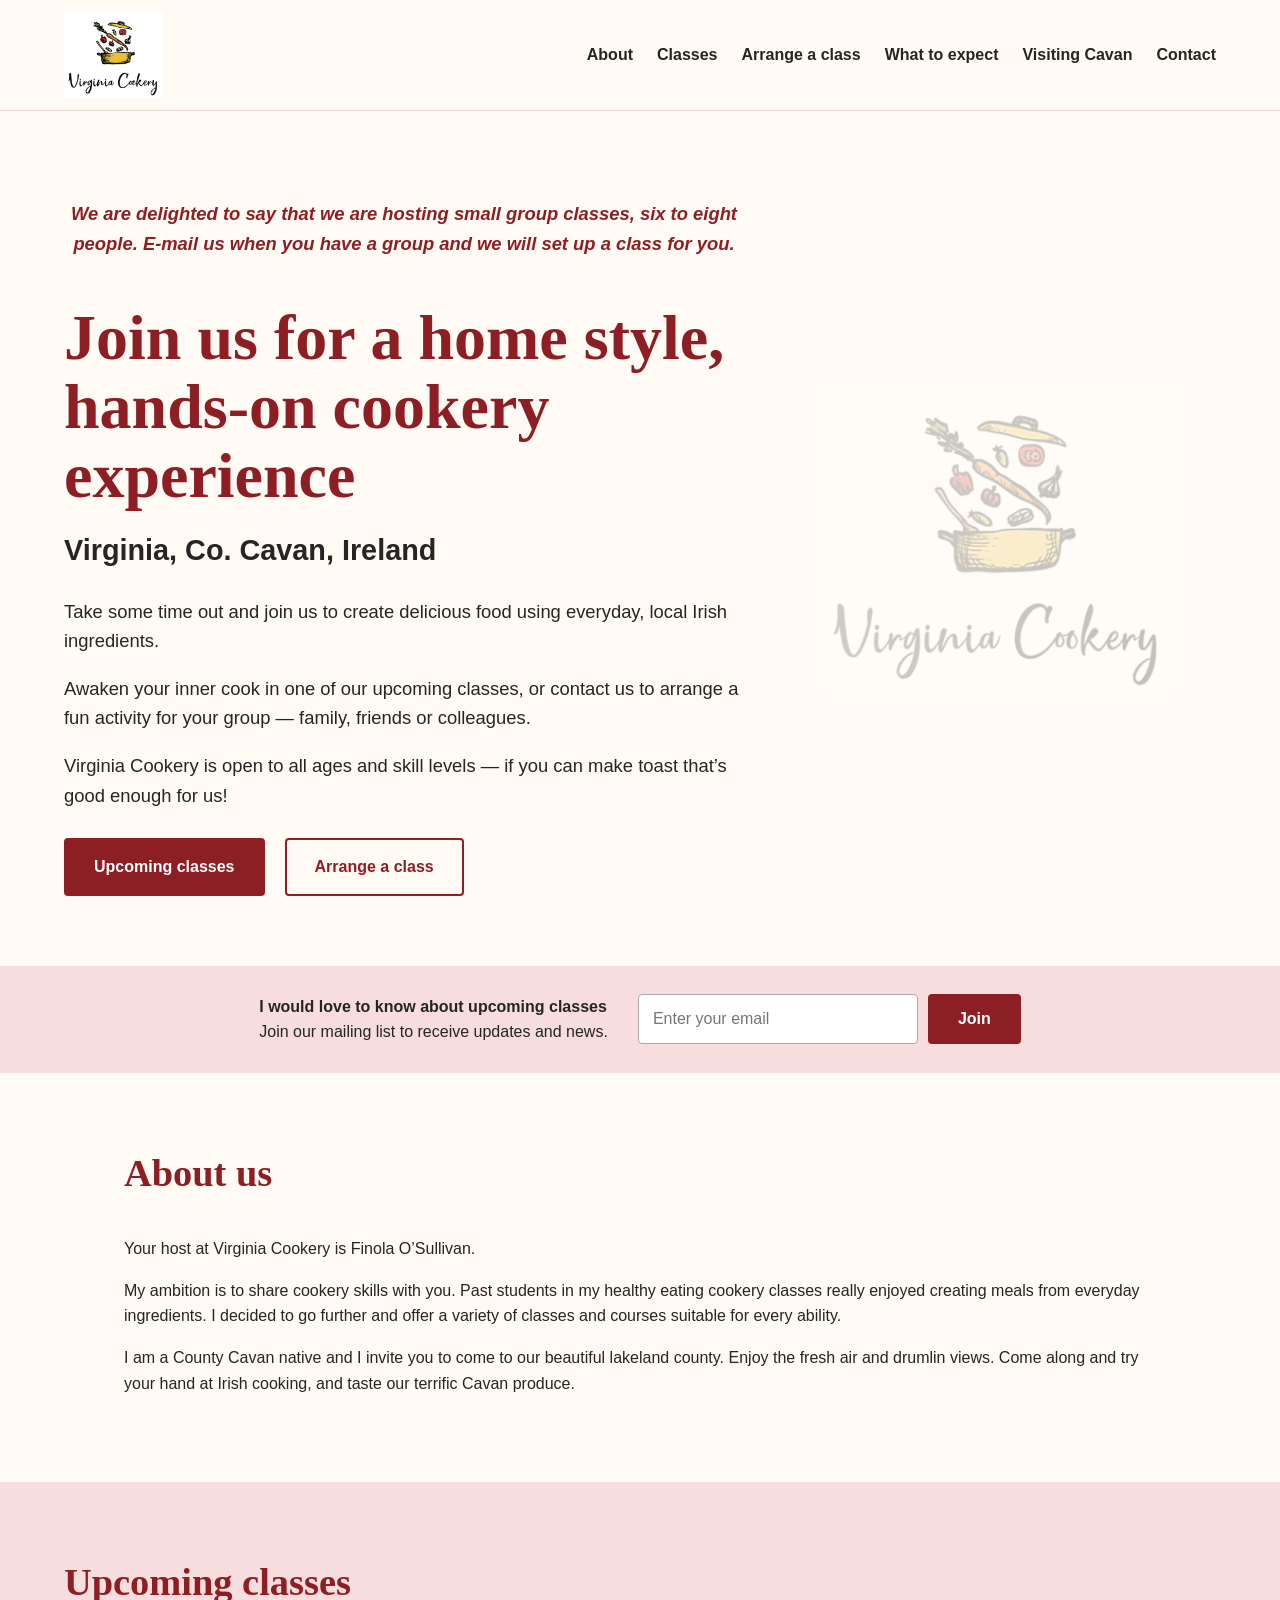
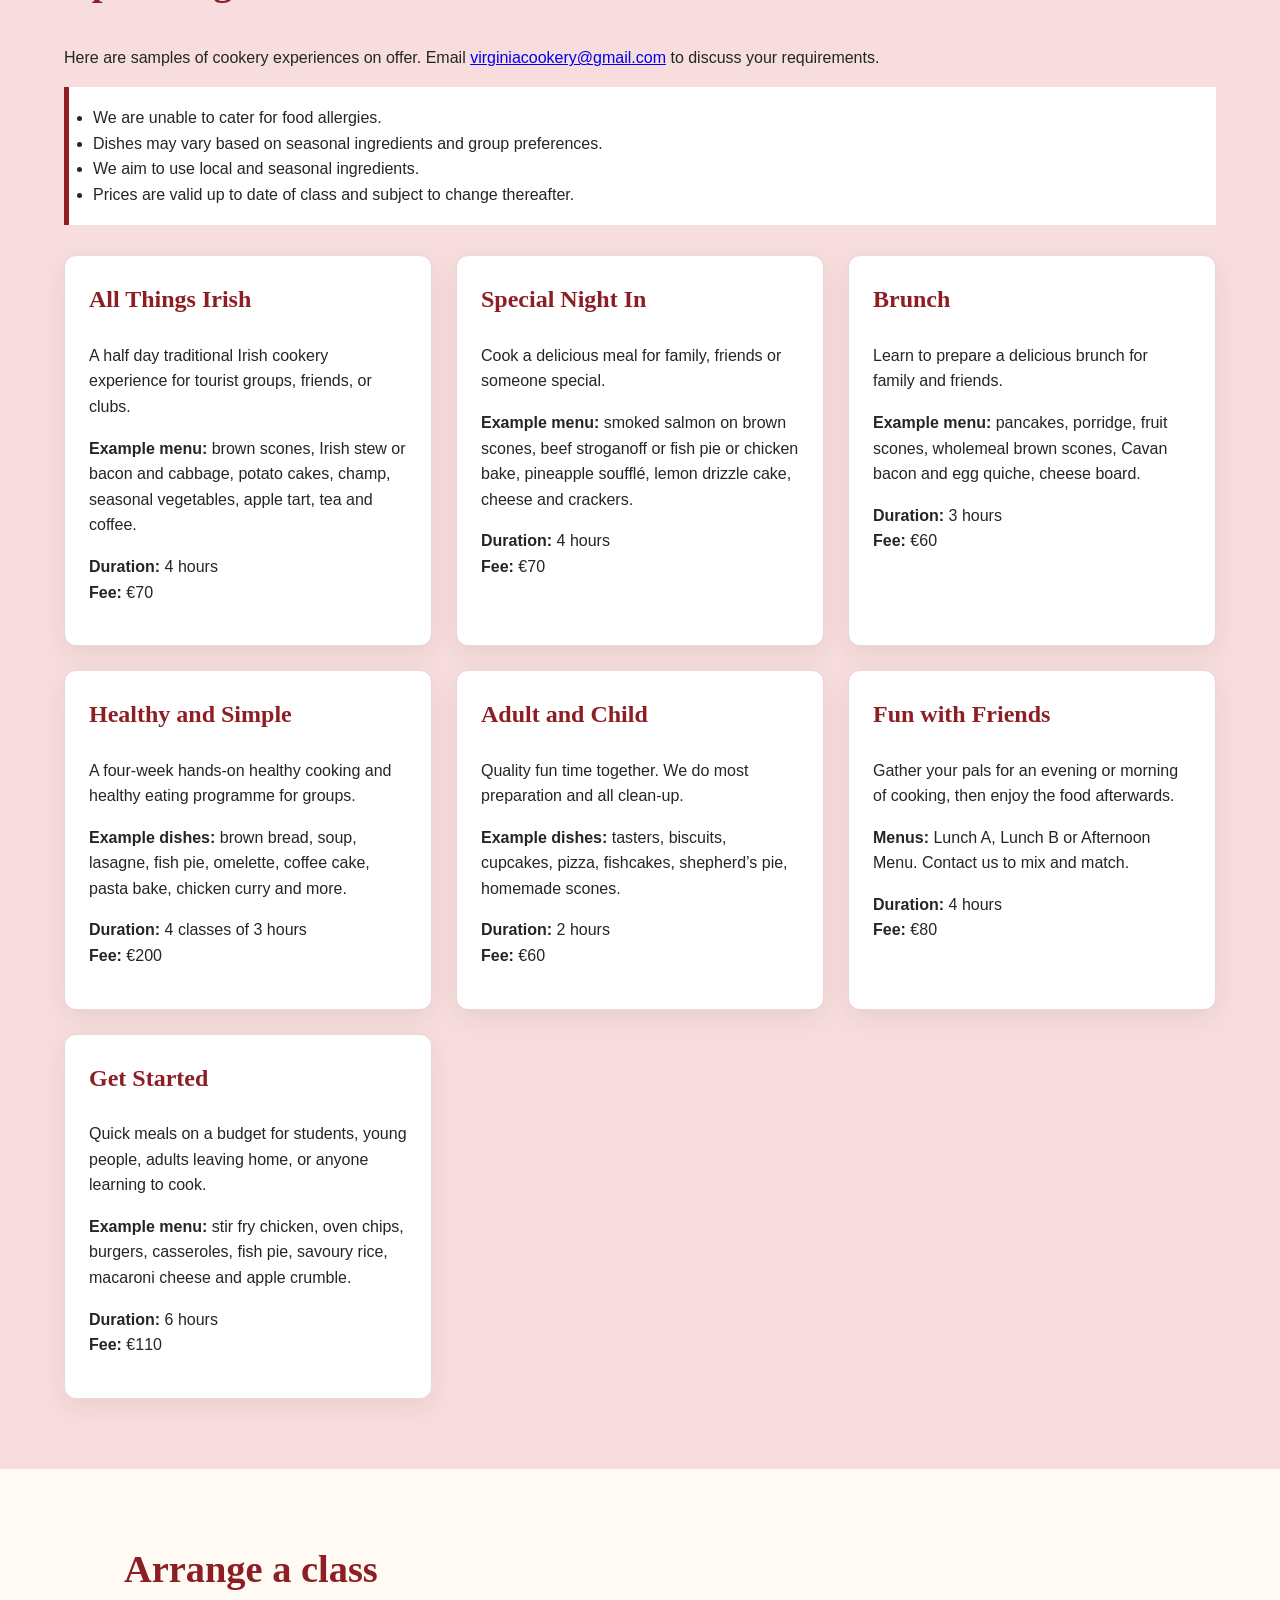
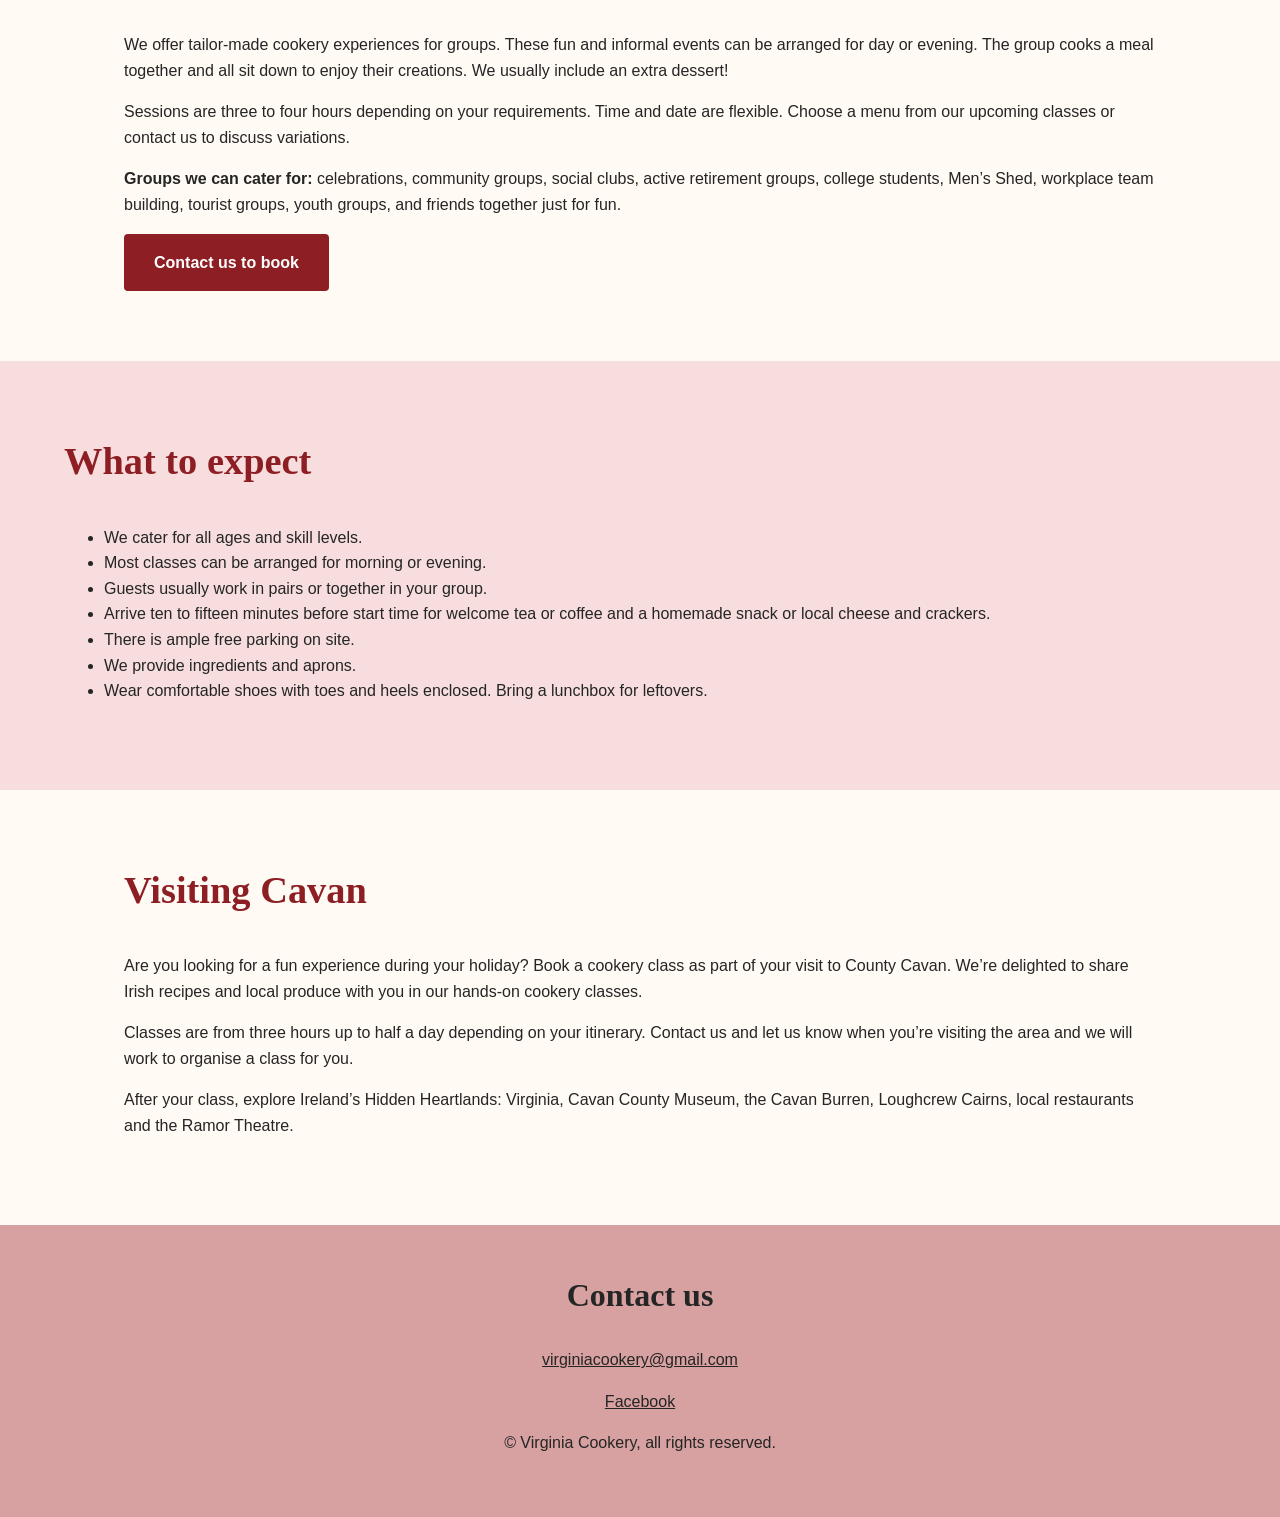
==== index.html @ a0636a32 "Add files via upload" ====
<!doctype html>
<html lang="en">
<head>
  <meta charset="utf-8">
  <meta name="viewport" content="width=device-width, initial-scale=1">
  <title>Virginia Cookery | Hands-on cookery classes in Cavan</title>
  <meta name="description" content="Home style, hands-on cookery experiences in Virginia, County Cavan, Ireland.">
  <link rel="stylesheet" href="assets/css/style.css">
</head>
<body>
  <header class="site-header">
    <a class="brand" href="#home"><img src="assets/images/logo.png" alt="Virginia Cookery logo"></a>
    <button class="menu-toggle" aria-label="Open menu">☰</button>
    <nav class="nav">
      <a href="#about">About</a><a href="#classes">Classes</a><a href="#arrange">Arrange a class</a><a href="#expect">What to expect</a><a href="#cavan">Visiting Cavan</a><a href="#contact">Contact</a>
    </nav>
  </header>

  <main id="home">
    <section class="hero">
      <div class="hero-text">
        <p class="notice">We are delighted to say that we are hosting small group classes, six to eight people. E-mail us when you have a group and we will set up a class for you.</p>
        <h1>Join us for a home style, hands-on cookery experience</h1>
        <h2>Virginia, Co. Cavan, Ireland</h2>
        <p>Take some time out and join us to create delicious food using everyday, local Irish ingredients.</p>
        <p>Awaken your inner cook in one of our upcoming classes, or contact us to arrange a fun activity for your group — family, friends or colleagues.</p>
        <p>Virginia Cookery is open to all ages and skill levels — if you can make toast that’s good enough for us!</p>
        <div class="buttons"><a class="button" href="#classes">Upcoming classes</a><a class="button outline" href="#arrange">Arrange a class</a></div>
      </div>
    </section>

    <section class="signup">
      <div><strong>I would love to know about upcoming classes</strong><br><span>Join our mailing list to receive updates and news.</span></div>
      <form action="mailto:virginiacookery@gmail.com" method="post" enctype="text/plain"><input type="email" name="email" placeholder="Enter your email" required><button type="submit">Join</button></form>
    </section>

    <section id="about" class="section">
      <h2>About us</h2>
      <p>Your host at Virginia Cookery is Finola O’Sullivan.</p>
      <p>My ambition is to share cookery skills with you. Past students in my healthy eating cookery classes really enjoyed creating meals from everyday ingredients. I decided to go further and offer a variety of classes and courses suitable for every ability.</p>
      <p>I am a County Cavan native and I invite you to come to our beautiful lakeland county. Enjoy the fresh air and drumlin views. Come along and try your hand at Irish cooking, and taste our terrific Cavan produce.</p>
    </section>

    <section id="classes" class="section pink">
      <h2>Upcoming classes</h2>
      <p>Here are samples of cookery experiences on offer. Email <a href="mailto:virginiacookery@gmail.com">virginiacookery@gmail.com</a> to discuss your requirements.</p>
      <ul class="notes"><li>We are unable to cater for food allergies.</li><li>Dishes may vary based on seasonal ingredients and group preferences.</li><li>We aim to use local and seasonal ingredients.</li><li>Prices are valid up to date of class and subject to change thereafter.</li></ul>
      <div class="cards">
        <article class="card"><h3>All Things Irish</h3><p>A half day traditional Irish cookery experience for tourist groups, friends, or clubs.</p><p><strong>Example menu:</strong> brown scones, Irish stew or bacon and cabbage, potato cakes, champ, seasonal vegetables, apple tart, tea and coffee.</p><p><strong>Duration:</strong> 4 hours<br><strong>Fee:</strong> €70</p></article>
        <article class="card"><h3>Special Night In</h3><p>Cook a delicious meal for family, friends or someone special.</p><p><strong>Example menu:</strong> smoked salmon on brown scones, beef stroganoff or fish pie or chicken bake, pineapple soufflé, lemon drizzle cake, cheese and crackers.</p><p><strong>Duration:</strong> 4 hours<br><strong>Fee:</strong> €70</p></article>
        <article class="card"><h3>Brunch</h3><p>Learn to prepare a delicious brunch for family and friends.</p><p><strong>Example menu:</strong> pancakes, porridge, fruit scones, wholemeal brown scones, Cavan bacon and egg quiche, cheese board.</p><p><strong>Duration:</strong> 3 hours<br><strong>Fee:</strong> €60</p></article>
        <article class="card"><h3>Healthy and Simple</h3><p>A four-week hands-on healthy cooking and healthy eating programme for groups.</p><p><strong>Example dishes:</strong> brown bread, soup, lasagne, fish pie, omelette, coffee cake, pasta bake, chicken curry and more.</p><p><strong>Duration:</strong> 4 classes of 3 hours<br><strong>Fee:</strong> €200</p></article>
        <article class="card"><h3>Adult and Child</h3><p>Quality fun time together. We do most preparation and all clean-up.</p><p><strong>Example dishes:</strong> tasters, biscuits, cupcakes, pizza, fishcakes, shepherd’s pie, homemade scones.</p><p><strong>Duration:</strong> 2 hours<br><strong>Fee:</strong> €60</p></article>
        <article class="card"><h3>Fun with Friends</h3><p>Gather your pals for an evening or morning of cooking, then enjoy the food afterwards.</p><p><strong>Menus:</strong> Lunch A, Lunch B or Afternoon Menu. Contact us to mix and match.</p><p><strong>Duration:</strong> 4 hours<br><strong>Fee:</strong> €80</p></article>
        <article class="card"><h3>Get Started</h3><p>Quick meals on a budget for students, young people, adults leaving home, or anyone learning to cook.</p><p><strong>Example menu:</strong> stir fry chicken, oven chips, burgers, casseroles, fish pie, savoury rice, macaroni cheese and apple crumble.</p><p><strong>Duration:</strong> 6 hours<br><strong>Fee:</strong> €110</p></article>
      </div>
    </section>

    <section id="arrange" class="section">
      <h2>Arrange a class</h2>
      <p>We offer tailor-made cookery experiences for groups. These fun and informal events can be arranged for day or evening. The group cooks a meal together and all sit down to enjoy their creations. We usually include an extra dessert!</p>
      <p>Sessions are three to four hours depending on your requirements. Time and date are flexible. Choose a menu from our upcoming classes or contact us to discuss variations.</p>
      <p><strong>Groups we can cater for:</strong> celebrations, community groups, social clubs, active retirement groups, college students, Men’s Shed, workplace team building, tourist groups, youth groups, and friends together just for fun.</p>
      <a class="button" href="mailto:virginiacookery@gmail.com?subject=Arrange%20a%20class">Contact us to book</a>
    </section>

    <section id="expect" class="section pink">
      <h2>What to expect</h2>
      <ul><li>We cater for all ages and skill levels.</li><li>Most classes can be arranged for morning or evening.</li><li>Guests usually work in pairs or together in your group.</li><li>Arrive ten to fifteen minutes before start time for welcome tea or coffee and a homemade snack or local cheese and crackers.</li><li>There is ample free parking on site.</li><li>We provide ingredients and aprons.</li><li>Wear comfortable shoes with toes and heels enclosed. Bring a lunchbox for leftovers.</li></ul>
    </section>

    <section id="cavan" class="section">
      <h2>Visiting Cavan</h2>
      <p>Are you looking for a fun experience during your holiday? Book a cookery class as part of your visit to County Cavan. We’re delighted to share Irish recipes and local produce with you in our hands-on cookery classes.</p>
      <p>Classes are from three hours up to half a day depending on your itinerary. Contact us and let us know when you’re visiting the area and we will work to organise a class for you.</p>
      <p>After your class, explore Ireland’s Hidden Heartlands: Virginia, Cavan County Museum, the Cavan Burren, Loughcrew Cairns, local restaurants and the Ramor Theatre.</p>
    </section>
  </main>

  <footer id="contact" class="footer">
    <h2>Contact us</h2>
    <p><a href="mailto:virginiacookery@gmail.com">virginiacookery@gmail.com</a></p>
    <p><a href="https://www.facebook.com/virginiacookery">Facebook</a></p>
    <p>© Virginia Cookery, all rights reserved.</p>
  </footer>
  <script>
    const btn=document.querySelector('.menu-toggle'); const nav=document.querySelector('.nav'); btn.addEventListener('click',()=>nav.classList.toggle('open'));
  </script>
</body>
</html>
---- assets/css/style.css ----
:root{--cream:#fffaf4;--pink:#f7dddd;--blush:#d7a1a1;--wine:#8d1f24;--text:#252525;--muted:#6b5d5d}*{box-sizing:border-box}html{scroll-behavior:smooth}body{margin:0;font-family:Arial,Helvetica,sans-serif;color:var(--text);background:var(--cream);line-height:1.6}.site-header{position:sticky;top:0;z-index:10;background:rgba(255,250,244,.96);border-bottom:1px solid #ead8d2;display:flex;align-items:center;justify-content:space-between;padding:12px 5vw}.brand img{height:86px;width:auto;display:block}.nav{display:flex;gap:24px;align-items:center}.nav a{color:var(--text);text-decoration:none;font-weight:600}.nav a:hover{color:var(--wine)}.menu-toggle{display:none;background:white;border:2px solid var(--text);border-radius:8px;font-size:30px;padding:8px 14px}.hero{min-height:560px;display:flex;align-items:center;padding:70px 5vw;background:linear-gradient(90deg,rgba(255,250,244,.92),rgba(255,250,244,.75)),url('../images/logo.png') right 8vw center/360px auto no-repeat}.hero-text{max-width:760px}.notice{font-size:1.45rem;color:var(--wine);font-style:italic;font-weight:700;text-align:center;margin-bottom:45px}.hero h1{font-family:Georgia,serif;font-size:clamp(2.4rem,5vw,4.7rem);line-height:1.08;color:var(--wine);margin:0 0 16px}.hero h2{font-size:1.8rem;margin:0 0 24px}.hero p{font-size:1.15rem;max-width:680px}.buttons{display:flex;gap:20px;flex-wrap:wrap;margin-top:28px}.button,button{display:inline-block;background:var(--wine);color:white;text-decoration:none;border:2px solid var(--wine);border-radius:4px;padding:14px 28px;font-weight:700;font-size:1rem;cursor:pointer}.button.outline{background:transparent;color:var(--wine)}.signup{background:var(--pink);padding:28px 5vw;display:flex;gap:30px;align-items:center;justify-content:center;flex-wrap:wrap}.signup input{min-width:280px;padding:14px;border:1px solid #aaa;border-radius:4px;font-size:1rem}.signup form{display:flex;gap:10px;flex-wrap:wrap}.section{padding:70px 5vw;max-width:1160px;margin:auto}.section.pink{background:var(--pink);max-width:none}.section.pink>*{max-width:1160px;margin-left:auto;margin-right:auto}.section h2{font-family:Georgia,serif;color:var(--wine);font-size:2.4rem;margin-top:0}.cards{display:grid;grid-template-columns:repeat(3,minmax(0,1fr));gap:24px;margin-top:30px}.card{background:white;border:1px solid #ead8d2;border-radius:12px;padding:24px;box-shadow:0 8px 24px rgba(80,40,40,.08)}.card h3{font-family:Georgia,serif;color:var(--wine);font-size:1.5rem;margin-top:0}.notes{background:white;border-left:5px solid var(--wine);padding:18px 24px}.footer{background:var(--blush);padding:45px 5vw;text-align:center}.footer h2{font-family:Georgia,serif;font-size:2rem;margin-top:0}.footer a{color:var(--text)}@media(max-width:850px){.site-header{align-items:flex-start}.brand img{height:72px}.menu-toggle{display:block}.nav{display:none;position:absolute;left:0;right:0;top:100%;background:var(--cream);border-bottom:1px solid #ead8d2;flex-direction:column;align-items:flex-start;padding:20px 5vw}.nav.open{display:flex}.hero{padding:45px 5vw;background:var(--cream)}.notice{font-size:1.2rem}.hero h1{font-size:2.4rem}.cards{grid-template-columns:1fr}.signup{justify-content:flex-start}.signup input{min-width:100%;width:100%}.signup form{width:100%}}
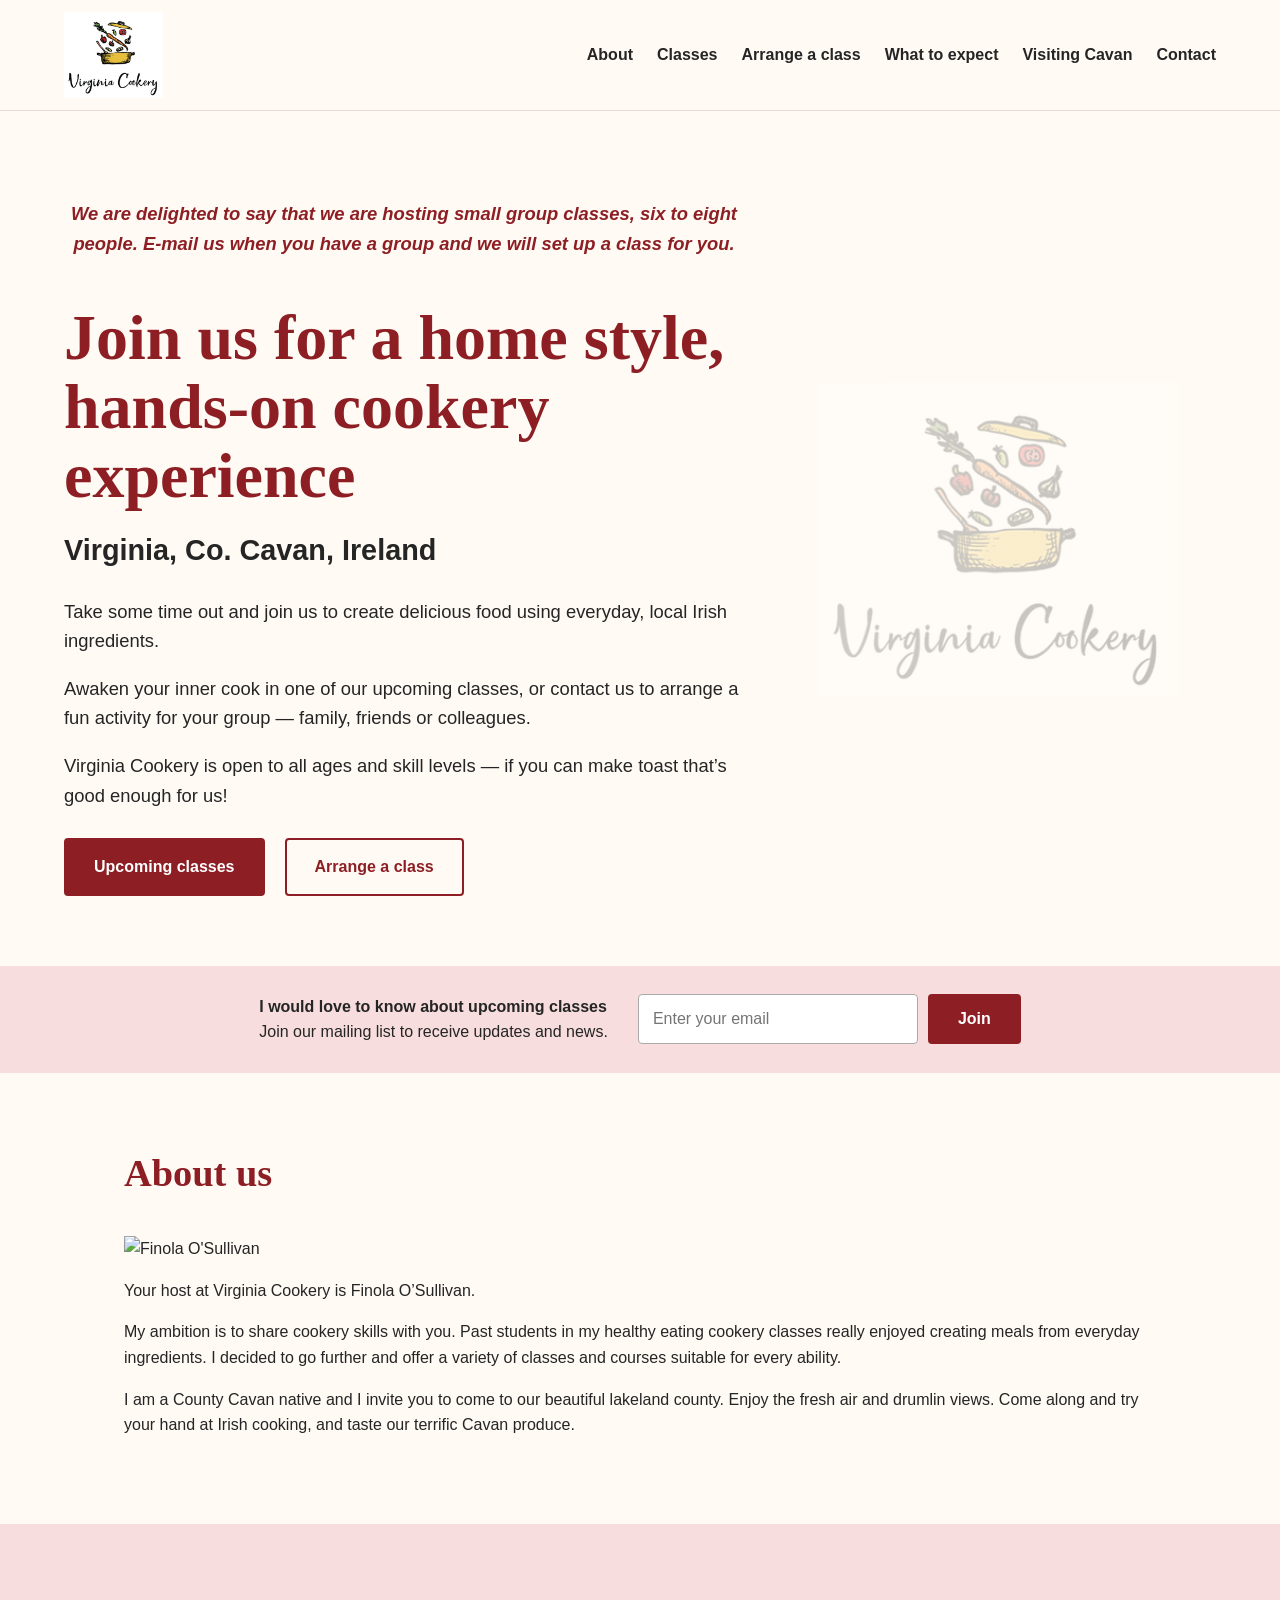
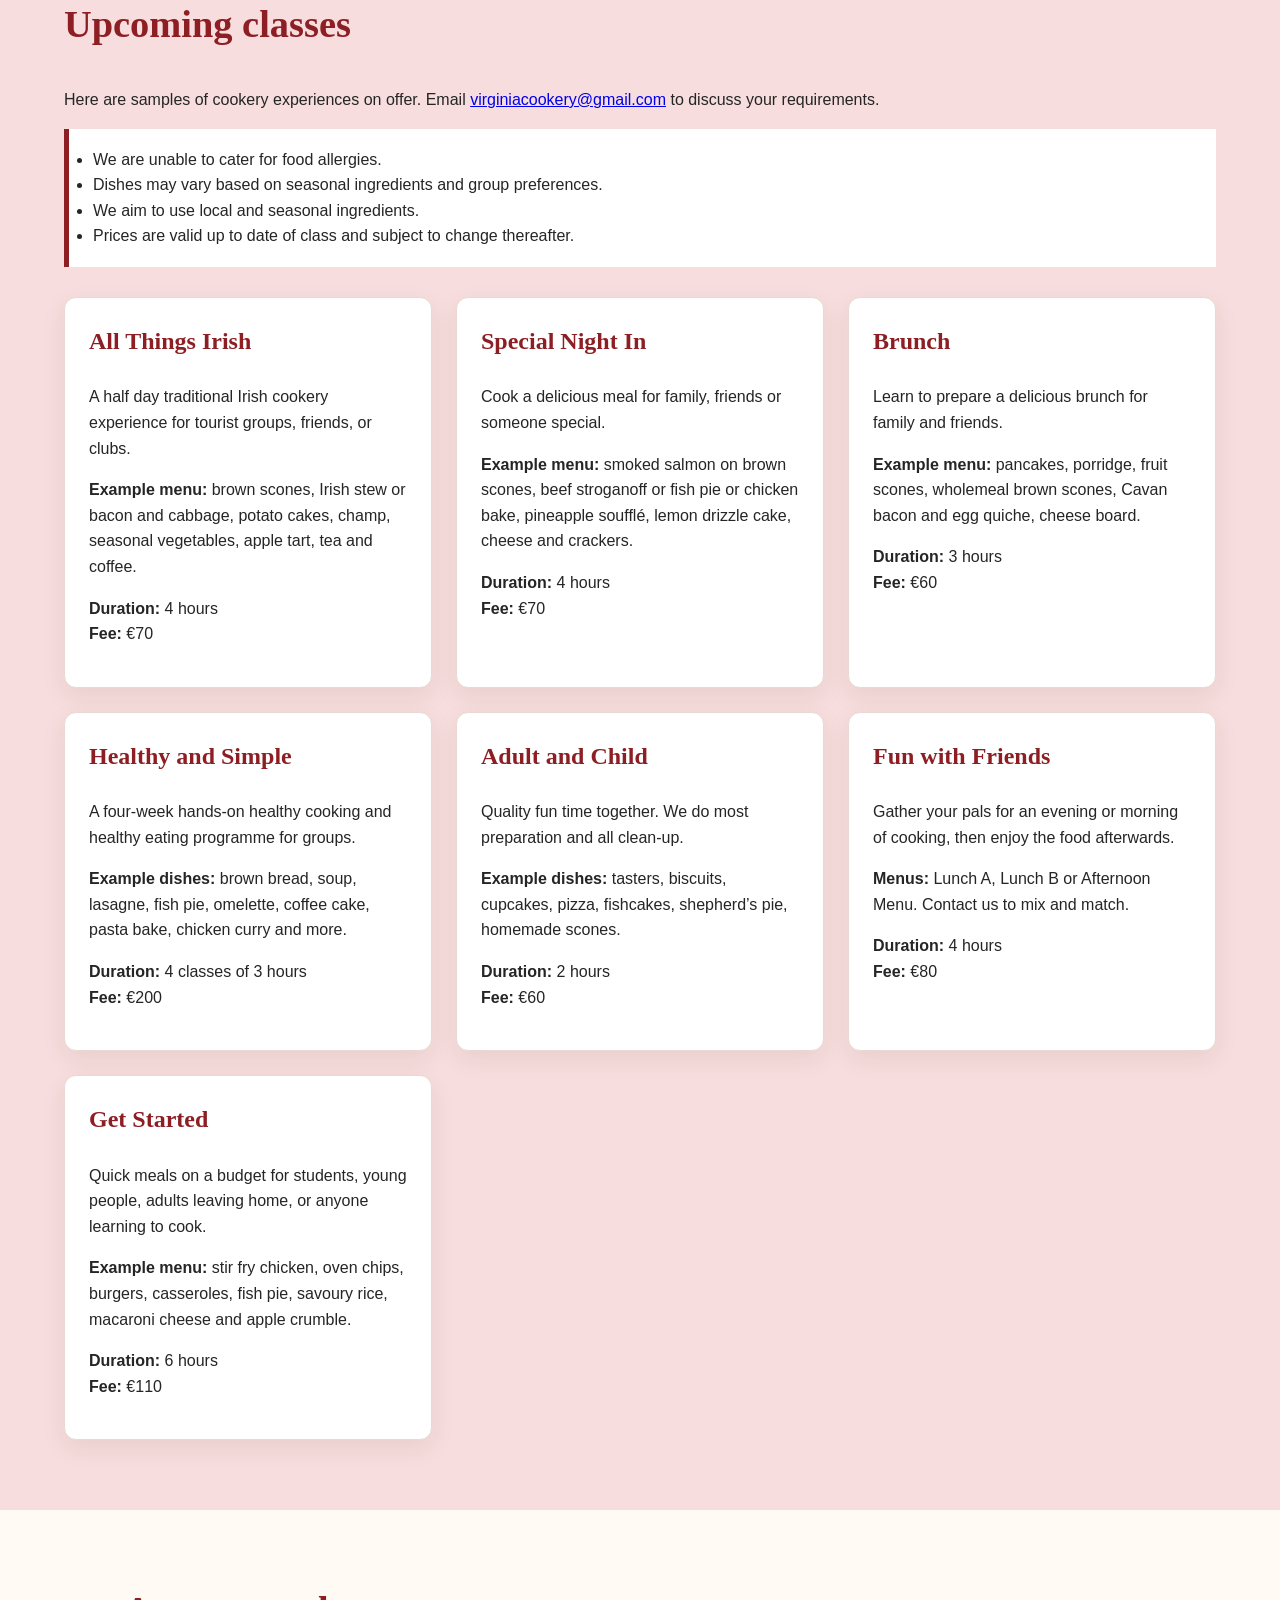
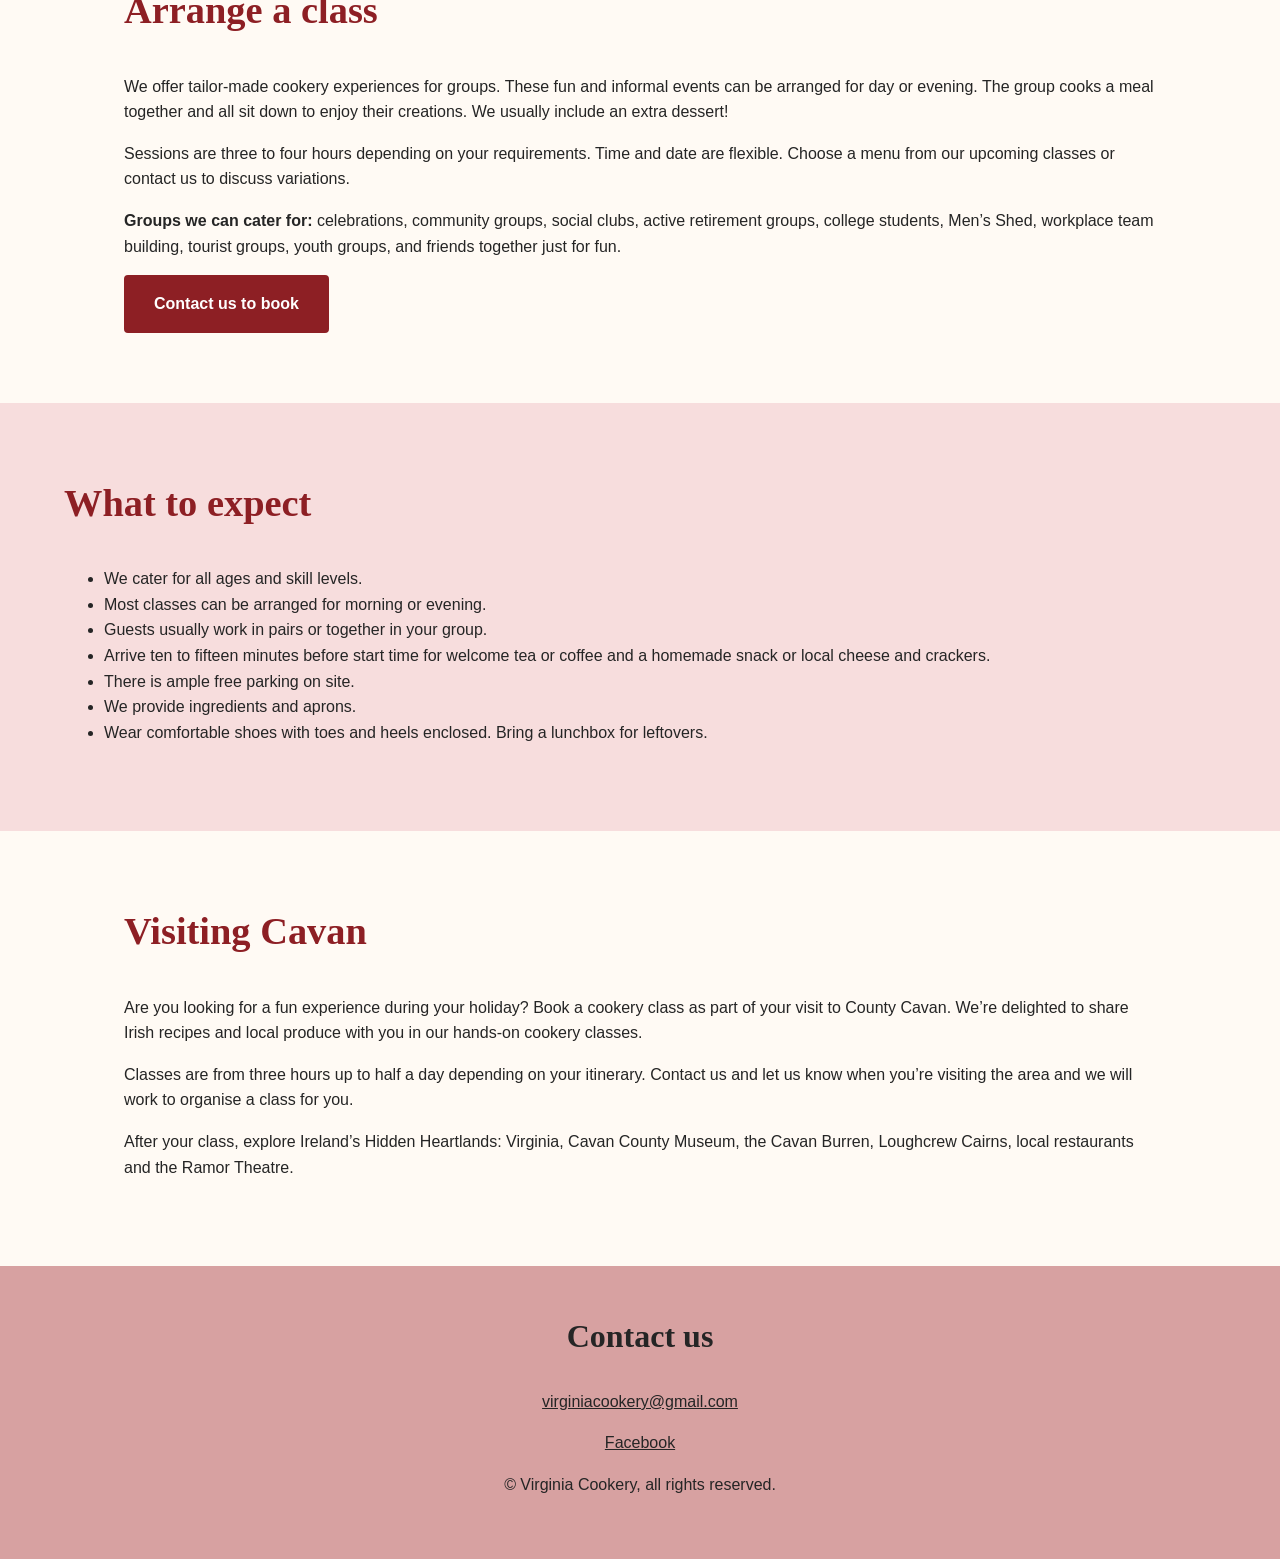
==== commit b8cffe71: "Update index.html" ====
--- a/index.html
+++ b/index.html
@@ -36,6 +36,9 @@
 
     <section id="about" class="section">
       <h2>About us</h2>
+      <img src="Screenshot%202026-06-10%20at%2009.40.18.png"
+     alt="Finola O'Sullivan"
+     class="finola-photo">
       <p>Your host at Virginia Cookery is Finola O’Sullivan.</p>
       <p>My ambition is to share cookery skills with you. Past students in my healthy eating cookery classes really enjoyed creating meals from everyday ingredients. I decided to go further and offer a variety of classes and courses suitable for every ability.</p>
       <p>I am a County Cavan native and I invite you to come to our beautiful lakeland county. Enjoy the fresh air and drumlin views. Come along and try your hand at Irish cooking, and taste our terrific Cavan produce.</p>
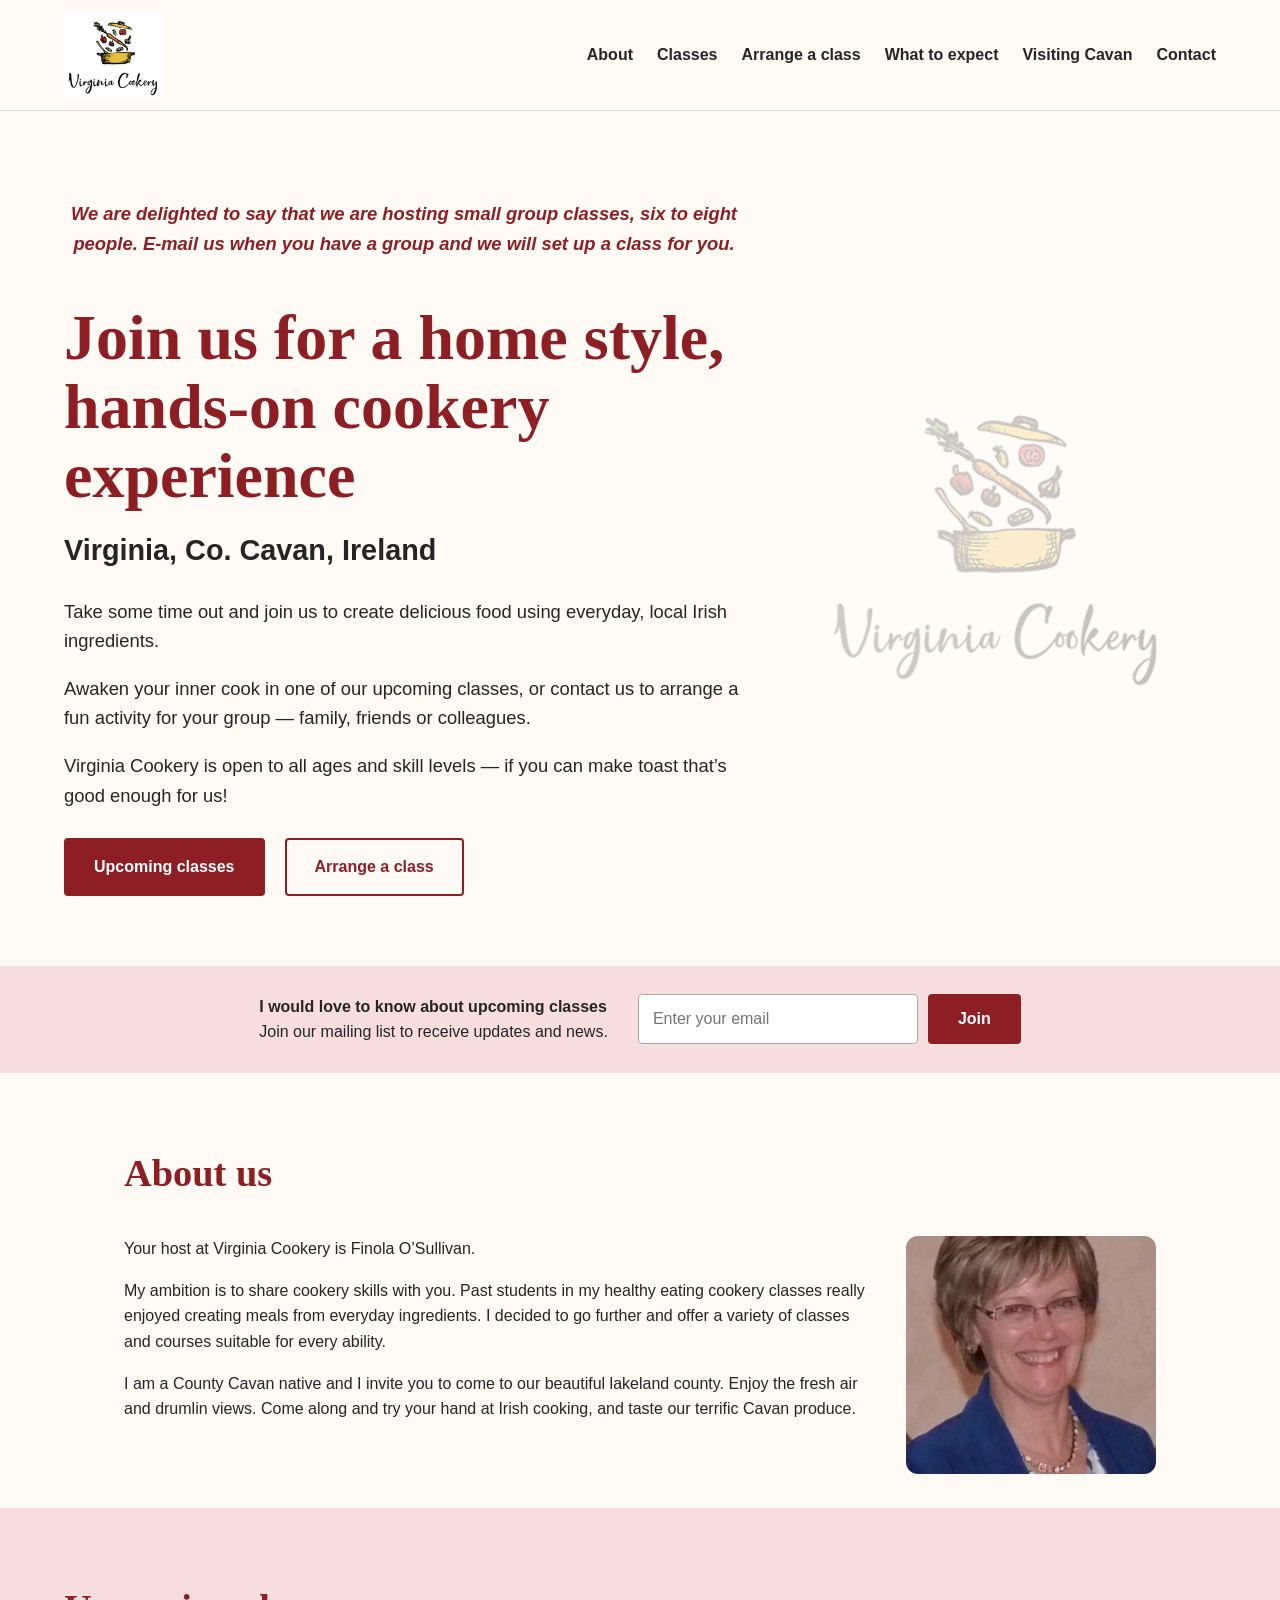
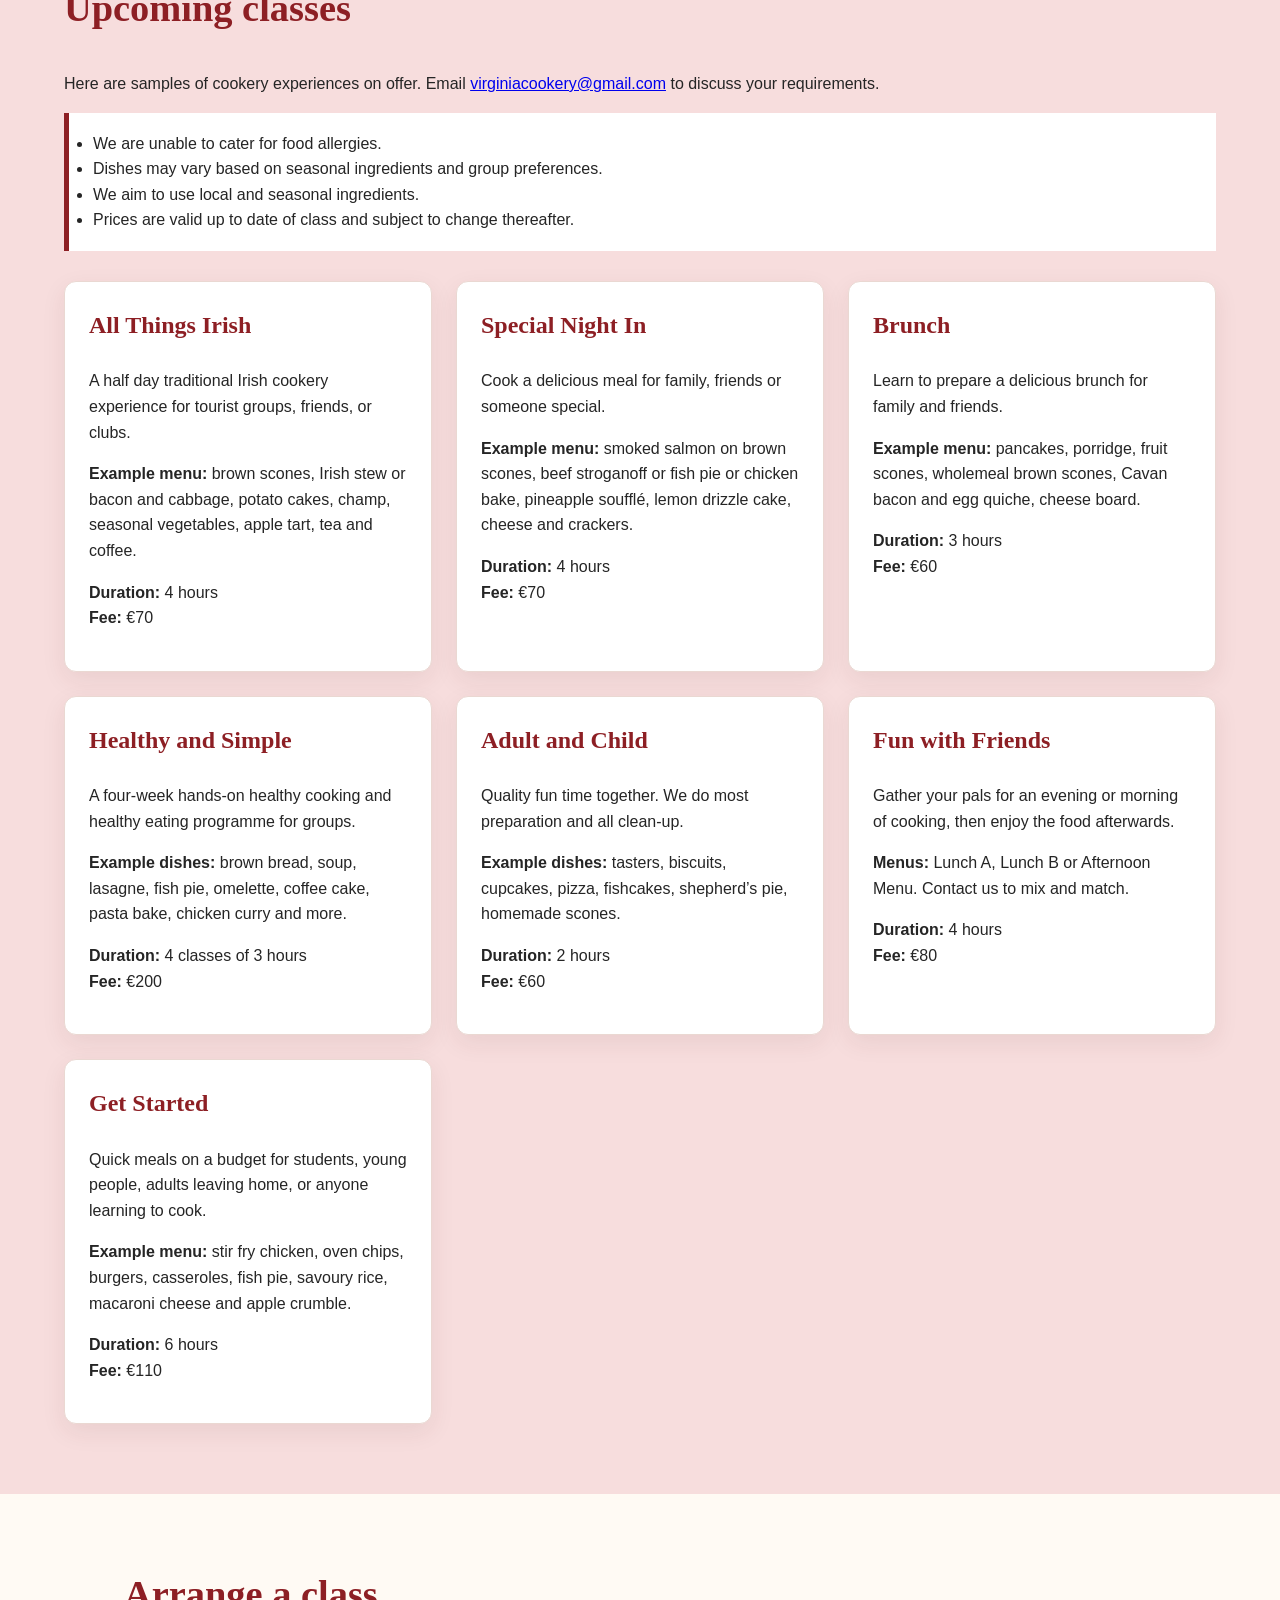
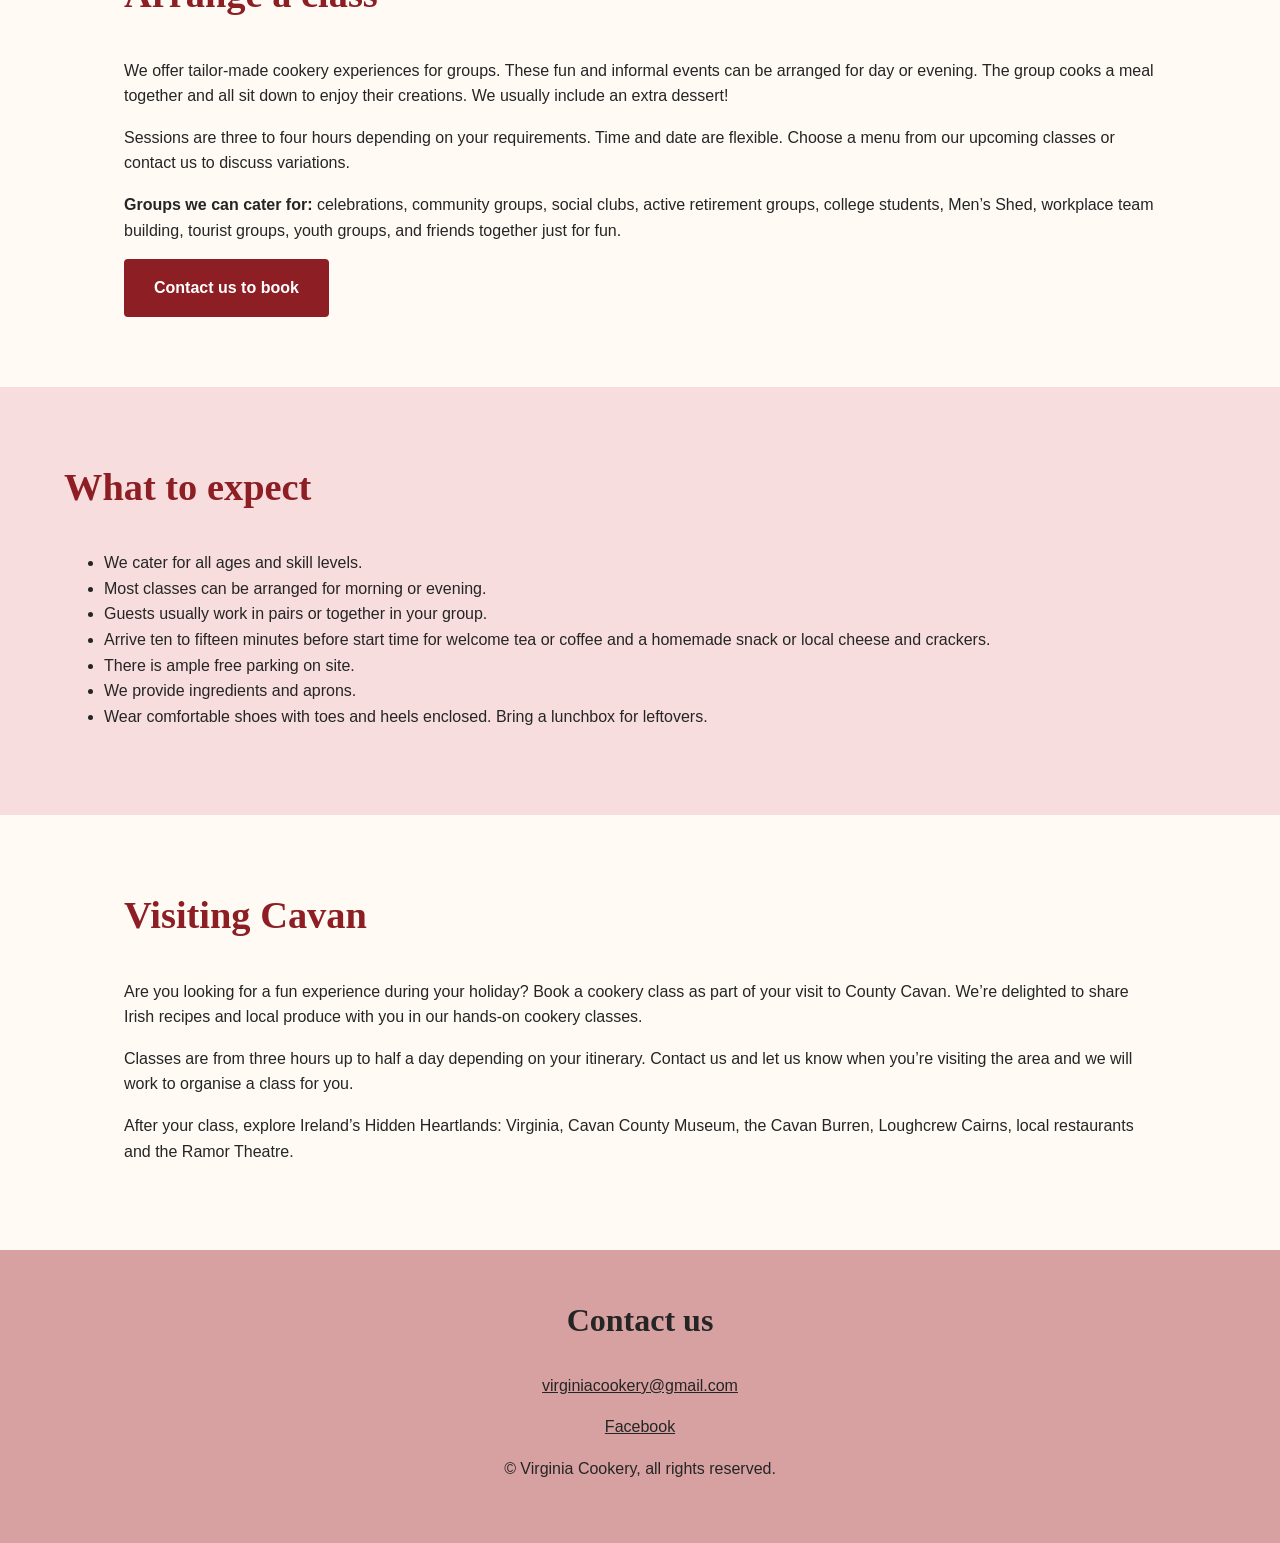
==== commit 4675da04: "Update index.html" ====
--- a/index.html
+++ b/index.html
@@ -36,7 +36,7 @@
 
     <section id="about" class="section">
       <h2>About us</h2>
-      <img src="Screenshot%202026-06-10%20at%2009.40.18.png"
+<img src="assets/Screenshot%202026-06-10%20at%2009.40.18.png"
      alt="Finola O'Sullivan"
      class="finola-photo">
       <p>Your host at Virginia Cookery is Finola O’Sullivan.</p>
--- a/assets/css/style.css
+++ b/assets/css/style.css
@@ -1 +1,7 @@
 :root{--cream:#fffaf4;--pink:#f7dddd;--blush:#d7a1a1;--wine:#8d1f24;--text:#252525;--muted:#6b5d5d}*{box-sizing:border-box}html{scroll-behavior:smooth}body{margin:0;font-family:Arial,Helvetica,sans-serif;color:var(--text);background:var(--cream);line-height:1.6}.site-header{position:sticky;top:0;z-index:10;background:rgba(255,250,244,.96);border-bottom:1px solid #ead8d2;display:flex;align-items:center;justify-content:space-between;padding:12px 5vw}.brand img{height:86px;width:auto;display:block}.nav{display:flex;gap:24px;align-items:center}.nav a{color:var(--text);text-decoration:none;font-weight:600}.nav a:hover{color:var(--wine)}.menu-toggle{display:none;background:white;border:2px solid var(--text);border-radius:8px;font-size:30px;padding:8px 14px}.hero{min-height:560px;display:flex;align-items:center;padding:70px 5vw;background:linear-gradient(90deg,rgba(255,250,244,.92),rgba(255,250,244,.75)),url('../images/logo.png') right 8vw center/360px auto no-repeat}.hero-text{max-width:760px}.notice{font-size:1.45rem;color:var(--wine);font-style:italic;font-weight:700;text-align:center;margin-bottom:45px}.hero h1{font-family:Georgia,serif;font-size:clamp(2.4rem,5vw,4.7rem);line-height:1.08;color:var(--wine);margin:0 0 16px}.hero h2{font-size:1.8rem;margin:0 0 24px}.hero p{font-size:1.15rem;max-width:680px}.buttons{display:flex;gap:20px;flex-wrap:wrap;margin-top:28px}.button,button{display:inline-block;background:var(--wine);color:white;text-decoration:none;border:2px solid var(--wine);border-radius:4px;padding:14px 28px;font-weight:700;font-size:1rem;cursor:pointer}.button.outline{background:transparent;color:var(--wine)}.signup{background:var(--pink);padding:28px 5vw;display:flex;gap:30px;align-items:center;justify-content:center;flex-wrap:wrap}.signup input{min-width:280px;padding:14px;border:1px solid #aaa;border-radius:4px;font-size:1rem}.signup form{display:flex;gap:10px;flex-wrap:wrap}.section{padding:70px 5vw;max-width:1160px;margin:auto}.section.pink{background:var(--pink);max-width:none}.section.pink>*{max-width:1160px;margin-left:auto;margin-right:auto}.section h2{font-family:Georgia,serif;color:var(--wine);font-size:2.4rem;margin-top:0}.cards{display:grid;grid-template-columns:repeat(3,minmax(0,1fr));gap:24px;margin-top:30px}.card{background:white;border:1px solid #ead8d2;border-radius:12px;padding:24px;box-shadow:0 8px 24px rgba(80,40,40,.08)}.card h3{font-family:Georgia,serif;color:var(--wine);font-size:1.5rem;margin-top:0}.notes{background:white;border-left:5px solid var(--wine);padding:18px 24px}.footer{background:var(--blush);padding:45px 5vw;text-align:center}.footer h2{font-family:Georgia,serif;font-size:2rem;margin-top:0}.footer a{color:var(--text)}@media(max-width:850px){.site-header{align-items:flex-start}.brand img{height:72px}.menu-toggle{display:block}.nav{display:none;position:absolute;left:0;right:0;top:100%;background:var(--cream);border-bottom:1px solid #ead8d2;flex-direction:column;align-items:flex-start;padding:20px 5vw}.nav.open{display:flex}.hero{padding:45px 5vw;background:var(--cream)}.notice{font-size:1.2rem}.hero h1{font-size:2.4rem}.cards{grid-template-columns:1fr}.signup{justify-content:flex-start}.signup input{min-width:100%;width:100%}.signup form{width:100%}}
+.finola-photo {
+    width: 250px;
+    float: right;
+    margin: 0 0 20px 30px;
+    border-radius: 12px;
+}
